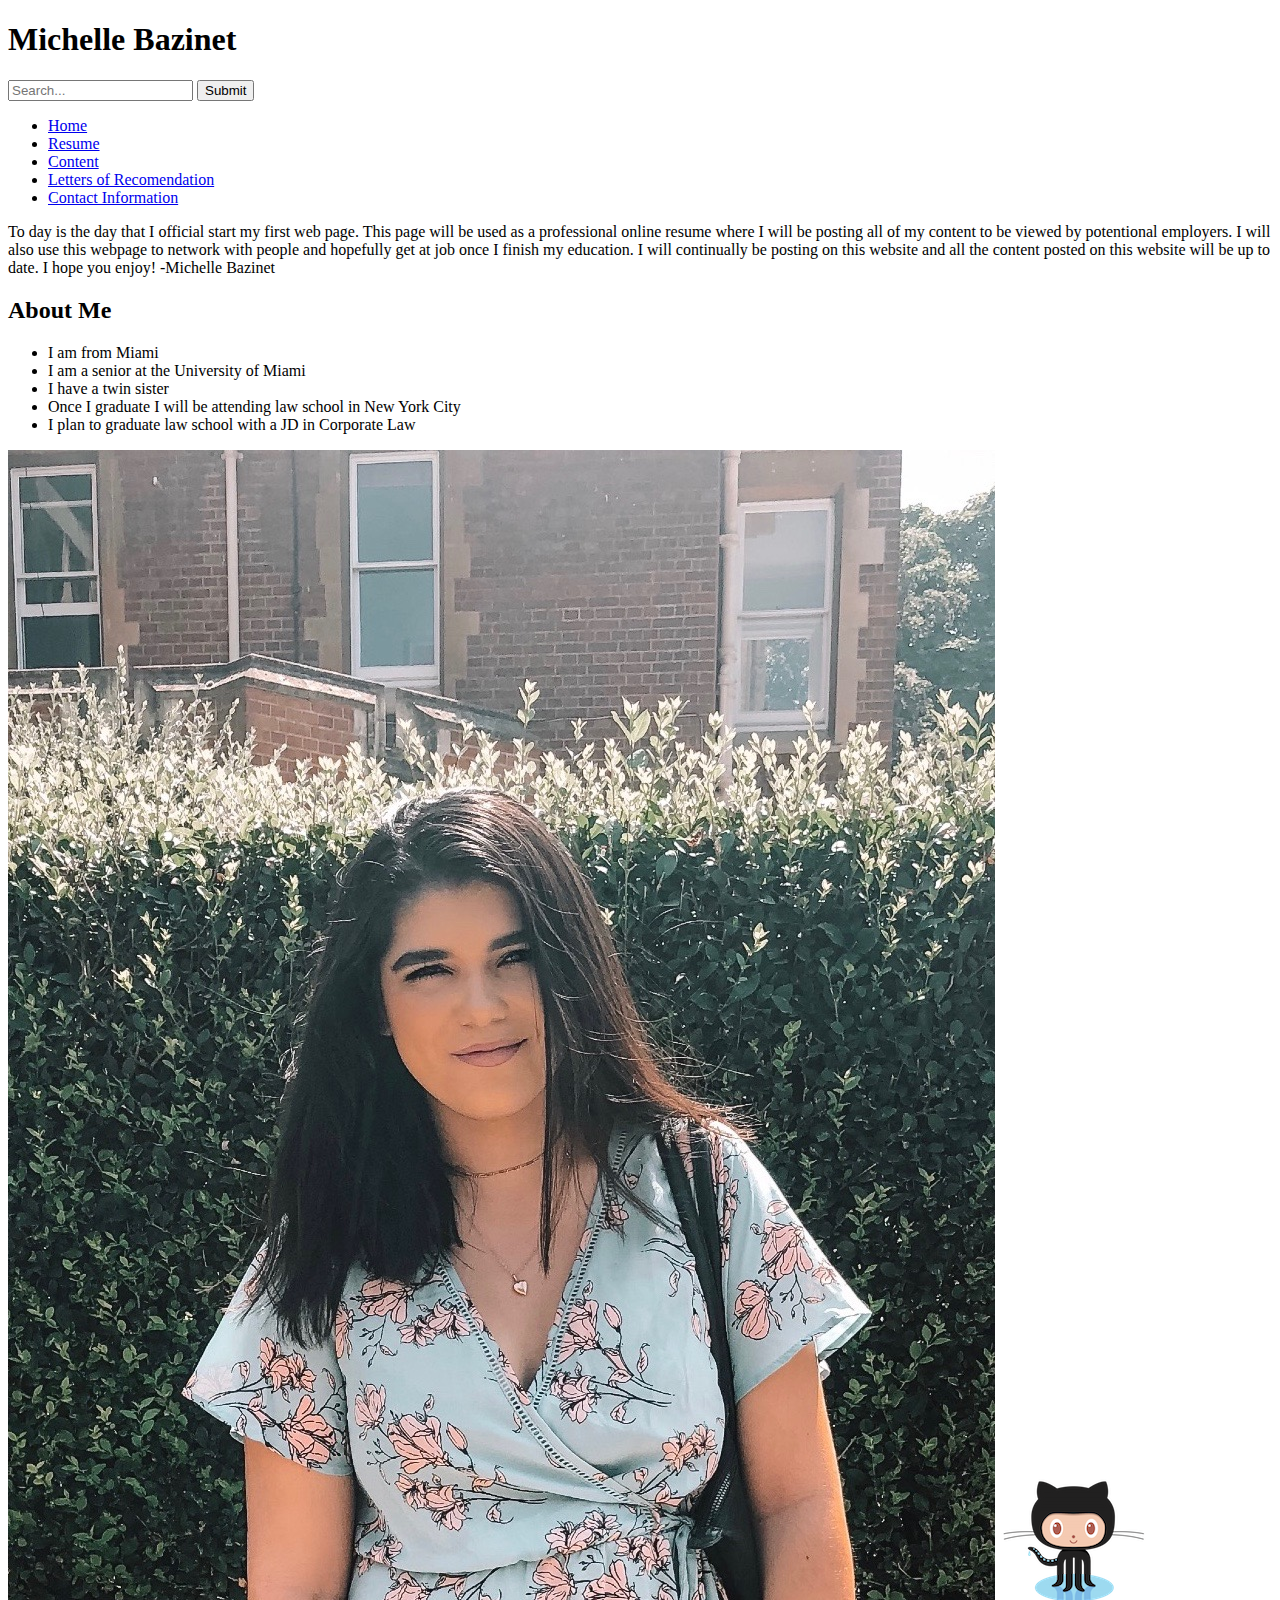
==== index.html @ 27cecf3d "Change alt tag" ====
<!DOCTYPE html>

<html lang="en">

  <head>
    <meta charset="UTF-8" />
    <title>Michelle Bazinet</title>
  </head>

  <body>

    <h1>Michelle Bazinet</h1>

    <form>
      <input type="search" placeholder="Search..."/>
      <input type="submit" value="Submit"/>
    </form>

    <nav>
      <ul>
        <li><a href="article.html">Home</a></li>
        <li><a href="article.html">Resume</a></li>
        <li><a href="article.html">Content</a></li>
        <li><a href="article.html">Letters of Recomendation</a></li>
        <li><a href="article.html">Contact Information</a></li>
      </ul>
    </nav>


    <p>
    To day is the day that I official start my first web page. This page will be used
    as a professional online resume where I will be posting all of my content to be viewed by potentional employers.
    I will also use this webpage to network with people and hopefully get at job once I
    finish my education. I will continually be posting on this website and all the content posted
    on this website will be up to date. I hope you enjoy!

    -Michelle Bazinet
    </p>

    <h2>About Me</h2>

    <ul>
      <li>I am from Miami </li>
      <li>I am a senior at the University of Miami </li>
      <li>I have a twin sister </li>
      <li>Once I graduate I will be attending law school in New York City </li>
      <li>I plan to graduate law school with a JD in Corporate Law</li>
    </ul>


<img src="michellebazinet.jpeg" alt="Michelle Bazinet" />

<img src="octocat.png" alt="octocat" />

</body>

</html>
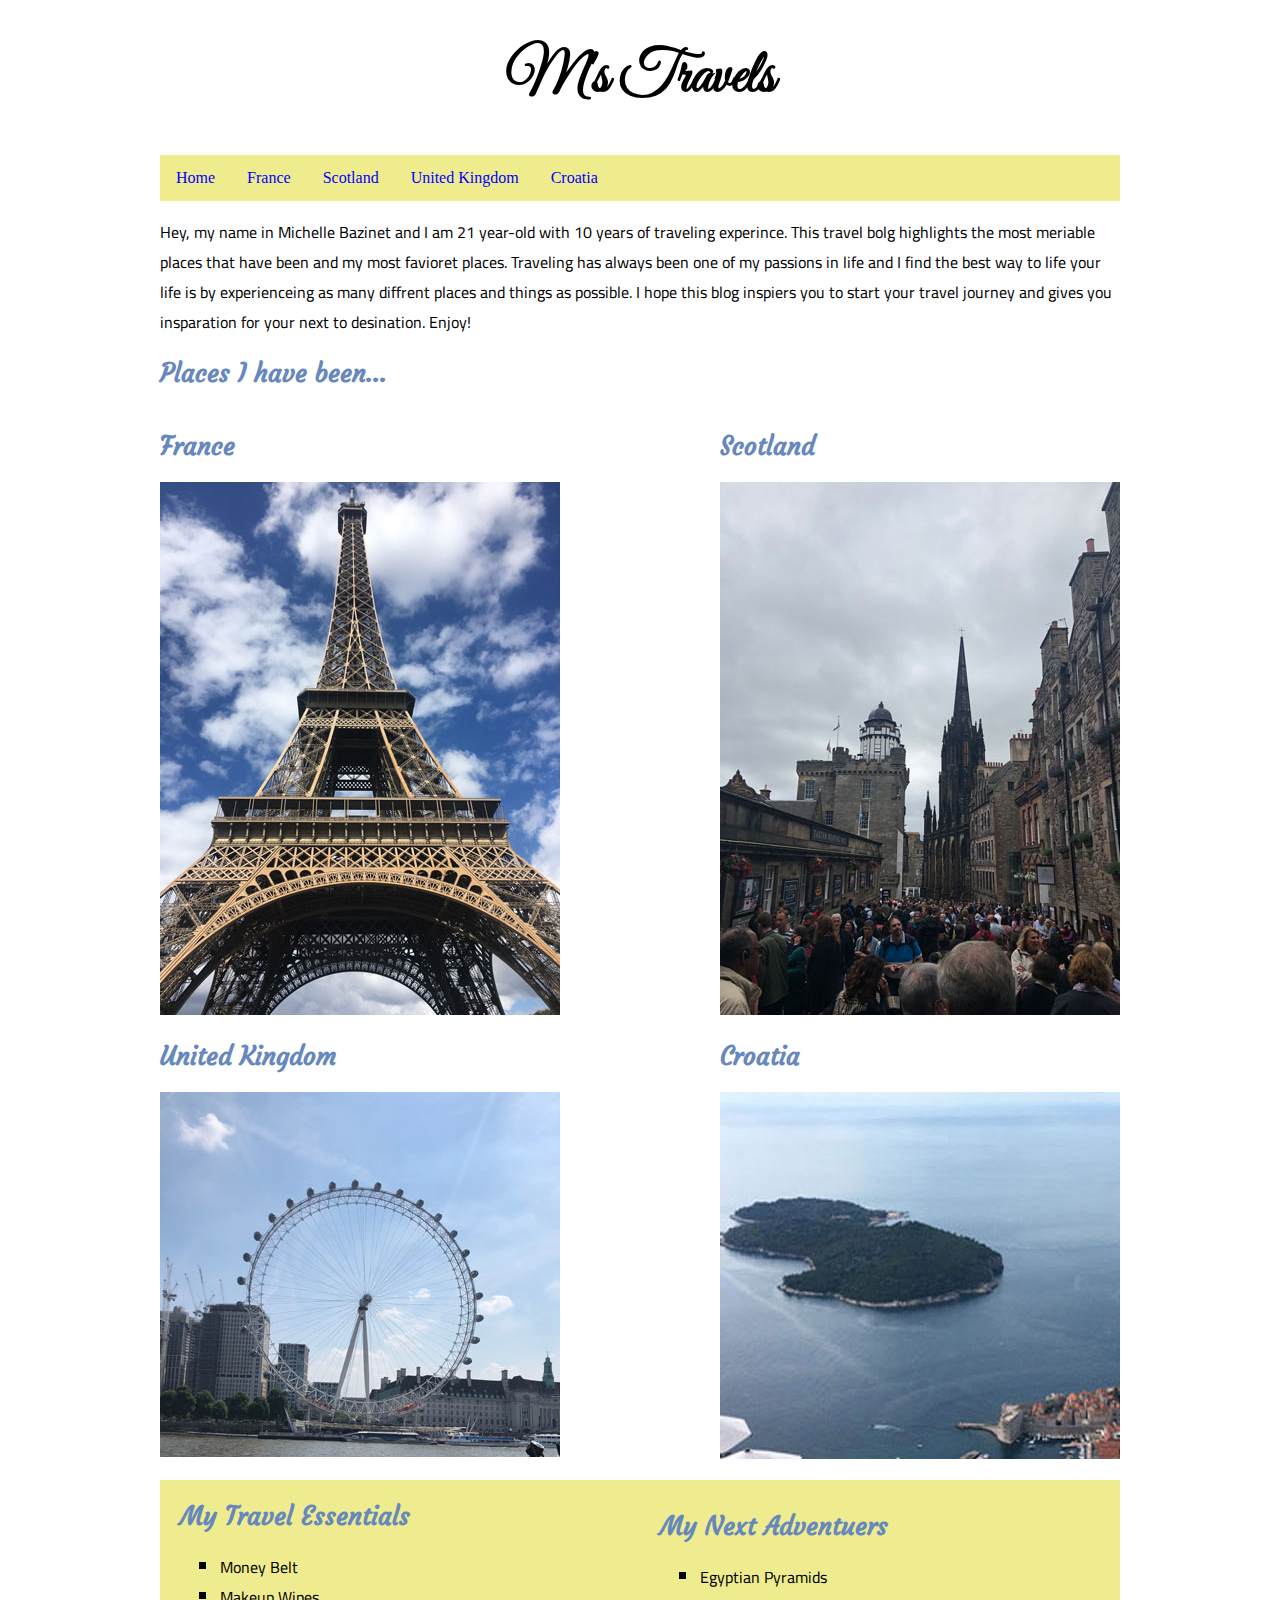
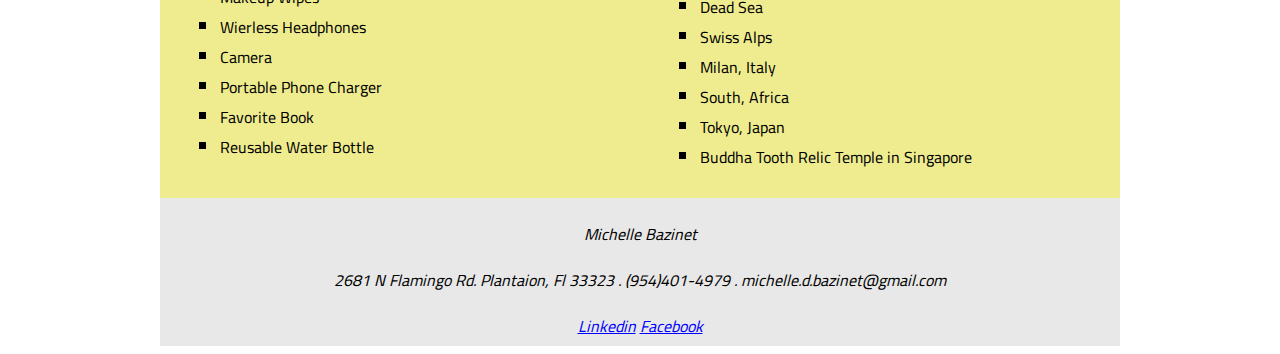
==== commit 06983d83: "Final Project" ====
--- a/index.html
+++ b/index.html
@@ -4,53 +4,127 @@
 
   <head>
     <meta charset="UTF-8" />
-    <title>Michelle Bazinet</title>
+    <title>M's Travels</title>
+    <link href="style.css" rel="stylesheet" />
   </head>
 
   <body>
 
-    <h1>Michelle Bazinet</h1>
+    <div id="wrapper">
 
-    <form>
-      <input type="search" placeholder="Search..."/>
-      <input type="submit" value="Submit"/>
-    </form>
+    <header>
+    <h1>M's Travels</h1>
+    </header>
 
     <nav>
       <ul>
-        <li><a href="article.html">Home</a></li>
-        <li><a href="article.html">Resume</a></li>
-        <li><a href="article.html">Content</a></li>
-        <li><a href="article.html">Letters of Recomendation</a></li>
-        <li><a href="article.html">Contact Information</a></li>
+        <li><a href="index.html">Home</a></li>
+        <li><a href="france.html">France</a></li>
+        <li><a href="scotland.html">Scotland</a></li>
+        <li><a href="london.html">United Kingdom</a></li>
+        <li><a href="croatia.html">Croatia</a></li>
       </ul>
     </nav>
 
+    <section id="intro">
+        <p>
+          Hey, my name in Michelle Bazinet and I am 21 year-old with 10 years of traveling experince. This travel bolg highlights the most meriable places that have been and my most favioret places. Traveling has always been one of my passions in life and I find the best way to life your life is by experienceing as many diffrent places and things as possible. I hope this blog inspiers you to start your travel journey and gives you insparation for your next to desination. Enjoy!
+        </p>
+
+     </section>
+
+     <section>
+       <h2>Places I have been...</h2>
+     </section>
+
+  <main>
+
+  <section id="paris"><h2>France</h2>
+
+    <a href="france.html"><img src="paris.jpg" alt="Eiffel Tower" /></a>
+
+  </section>
+
+  <section id="scotland"><h2>Scotland</h2>
+
+    <img src="scotland.jpg" alt="Scotland, Edinburgh" />
+
+  </section>
+
+  <section id="london"><h2>United Kingdom</h2>
+
+    <img src="london.jpg" alt="London Eye" />
+
+  </section>
+
+  <section id="croatia"><h2>Croatia</h2>
+
+    <img src="croatia.jpg" alt="Dubrovnik Croatia" />
+
+  </section>
+
+
+  <section id="essentials"> <h2>My Travel Essentials</h2>
+
+      <p>
+      <ul>
+
+       <li>Money Belt</li>
+       <li>Makeup Wipes</li>
+       <li>Wierless Headphones</li>
+       <li>Camera</li>
+       <li>Portable Phone Charger</li>
+       <li>Favorite Book</li>
+       <li>Reusable Water Bottle</li>
+
+     </ul>
+     </p>
+
+  </section>
+
+  <section id="adventuers"><h2>My Next Adventuers</h2>
 
     <p>
-    To day is the day that I official start my first web page. This page will be used
-    as a professional online resume where I will be posting all of my content to be viewed by potentional employers.
-    I will also use this webpage to network with people and hopefully get at job once I
-    finish my education. I will continually be posting on this website and all the content posted
-    on this website will be up to date. I hope you enjoy!
+    <ul>
 
-    -Michelle Bazinet
-    </p>
+     <li>Egyptian Pyramids</li>
+     <li>Dead Sea</li>
+     <li>Swiss Alps</li>
+     <li>Milan, Italy</li>
+     <li>South, Africa</li>
+     <li>Tokyo, Japan</li>
+     <li>Buddha Tooth Relic Temple in Singapore</li>
 
-    <h2>About Me</h2>
+   </ul>
+   </p>
 
-    <ul>
-      <li>I am from Miami </li>
-      <li>I am a senior at the University of Miami </li>
-      <li>I have a twin sister </li>
-      <li>Once I graduate I will be attending law school in New York City </li>
-      <li>I plan to graduate law school with a JD in Corporate Law</li>
-    </ul>
+  </section>
+
+  </main>
+
+  <footer>
+
+     <p>
+       Michelle Bazinet
+     </p>
+
+     <p>
+       2681 N Flamingo Rd. Plantaion, Fl 33323 . (954)401-4979 . michelle.d.bazinet@gmail.com
+     </p>
 
 
-<img src="michellebazinet.jpeg" alt="Michelle Bazinet" />
+    <article>
 
-<img src="octocat.png" alt="octocat" />
+        <a href="https://www.linkedin.com"> Linkedin</a>
+
+        <a href="https://www.facebook.com/michelle.bazinet"> Facebook</a>
+
+   </article>
+
+
+    </footer>
+
+ </div>
 
 </body>
 
--- a/style.css
+++ b/style.css
@@ -0,0 +1,283 @@
+@import url("https://fonts.googleapis.com/css?family=Cairo|Great+Vibes|IM+Fell+Great+Primer+SC|Courgette");
+
+header{
+  font-family: "Great Vibes", cursive;
+  font-size: 30px;
+  text-align: center;
+  color: black;
+  padding-top: 0;
+  border: 0;
+}
+
+nav{
+  font-size: 16px;
+  font-family: "IM Fell Great Primer SC", serif;
+}
+
+h2{
+  font-size: 25px;
+  font-family: "Courgette", cursive;
+  color: rgb(103, 136, 188);
+}
+
+body {
+  font-size: 16px;
+  font-family: "cairo", sans-serif;
+}
+
+#wrapper {
+  width:960px;
+  margin: 0 auto;
+}
+
+a:link {
+ color:blue;
+}
+
+a:visited {
+ color:rgb(103, 136, 188);
+}
+
+a:hover {
+ color:grey;
+}
+
+a:active {
+ color:black;
+}
+
+nav ul {
+  list-style-type: none;
+  margin: 0;
+  padding: 0;
+  overflow: hidden;
+  background-color: rgb(239, 236, 142);
+}
+
+nav li {
+  float: left;
+}
+
+nav li a {
+  display: block;
+  color: white;
+  text-align: center;
+  padding: 14px 16px;
+  text-decoration: none;
+}
+
+nav li a:hover {
+  background-color: white;
+}
+
+
+main{
+  display: grid;
+  grid-template-columns: repeat(2,2fr);
+  grid-template-rows: 300px;
+  grid-row-gap: 10px;
+  grid-template-areas: "paris scotland"
+                       "london croatia"
+                       "essentials adventuers"
+}
+
+footer{
+  background-color:rgb(232,232,232);
+  text-align: center;
+  padding: 5px;
+  font-style:italic;
+}
+
+#paris{
+  padding-right: 10px;
+}
+
+#london{
+  padding-top:300px;
+  padding-bottom: 250px;
+}
+
+#croatia{
+  padding-top: 300px;
+  padding-left: 80px;
+  padding-bottom: 250px;
+}
+
+#scotland{
+  padding-left: 80px;
+}
+
+#essentials{
+  background-color: rgb(239, 236, 143);
+  text-align: left;
+  padding-left: 20px;
+}
+
+#essentials ul{
+  list-style-type: square;
+}
+
+#adventuers{
+  background-color: rgb(239, 236, 143);
+  text-align:left;
+  padding: 10px;
+  padding-left: 20px;
+}
+
+#adventuers ul{
+  list-style-type: square;
+}
+
+
+#camdenphoto{
+  padding-top: 10px;
+  padding-left: 80px;
+}
+
+#londoneyephoto{
+  padding-top: 35px;
+  padding-left: 80px;
+}
+
+#stonehengephoto{
+  padding-left: 80px;
+  padding-bottom: 10px;
+}
+
+#theatrephoto{
+  padding-top: 10px;
+  padding-left: 80px;
+  padding-bottom: 20px;
+}
+
+#marcellephoto{
+  padding-top: 30px;
+  padding-left: 80px;
+}
+
+#louvrephoto{
+  padding-top: 70px;
+  padding-left: 80px;
+}
+
+#disneyphoto{
+  padding-left: 80px;
+  padding-bottom: 20px;
+}
+
+#monalisaphoto{
+  padding-left: 80px;
+  padding-bottom: 50px;
+  padding-top: 20px;
+}
+
+#castlephoto{
+  padding-top: 10px;
+  padding-left: 80px;
+}
+
+#scotlandfoodphoto{
+  padding-top: 30px;
+  padding-left: 80px;
+}
+
+#scotlandstreetphoto{
+  padding-top: 10px;
+  padding-left: 80px;
+}
+
+#edinburghviewphoto{
+  padding-left: 80px;
+  padding-top: 10px;
+}
+
+#greenhillsphoto{
+  padding-top: 10px;
+  padding-left: 80px;
+}
+
+#borderofcrotiaphoto{
+  padding-left: 80px;
+  padding-top: 5px;
+}
+
+#churchphoto{
+  padding-left: 80px;
+}
+
+#rocksphoto{
+  padding-left: 80px;
+  padding-bottom: 10px;
+}
+
+#paris{
+        border: 1px solid none;
+        width: 300px;
+        height: 200px;
+        display: inline-block;
+        background: url("img/flynn.jpg") no-repeat;
+        margin-right: 1em;
+        transform: scale(1);
+        position: relative;
+        transition: all 1s ease-in;
+      }
+
+#paris:hover {
+        transform: scale(1.1);
+        z-index: 10;
+        transition: all 1s ease-in;
+}
+
+#scotland{
+        border: 1px solid none;
+        width: 300px;
+        height: 200px;
+        display: inline-block;
+        background: url("img/flynn.jpg") no-repeat;
+        margin-right: 1em;
+        transform: scale(1);
+        position: relative;
+        transition: all 1s ease-in;
+      }
+
+#scotland:hover {
+        transform: scale(1.1);
+        z-index: 10;
+        transition: all 1s ease-in;
+}
+
+#croatia{
+        border: 1px solid none;
+        width: 300px;
+        height: 200px;
+        display: inline-block;
+        background: url("img/flynn.jpg") no-repeat;
+        margin-right: 1em;
+        transform: scale(1);
+        position: relative;
+        transition: all 1s ease-in;
+      }
+
+#croatia:hover {
+        transform: scale(1.1);
+        z-index: 10;
+        transition: all 1s ease-in;
+}
+
+#london{
+        border: 1px solid none;
+        width: 300px;
+        height: 200px;
+        display: inline-block;
+        background: url("img/flynn.jpg") no-repeat;
+        margin-right: 1em;
+        transform: scale(1);
+        position: relative;
+        transition: all 1s ease-in;
+      }
+
+#london:hover {
+        transform: scale(1.1);
+        z-index: 10;
+        transition: all 1s ease-in;
+}
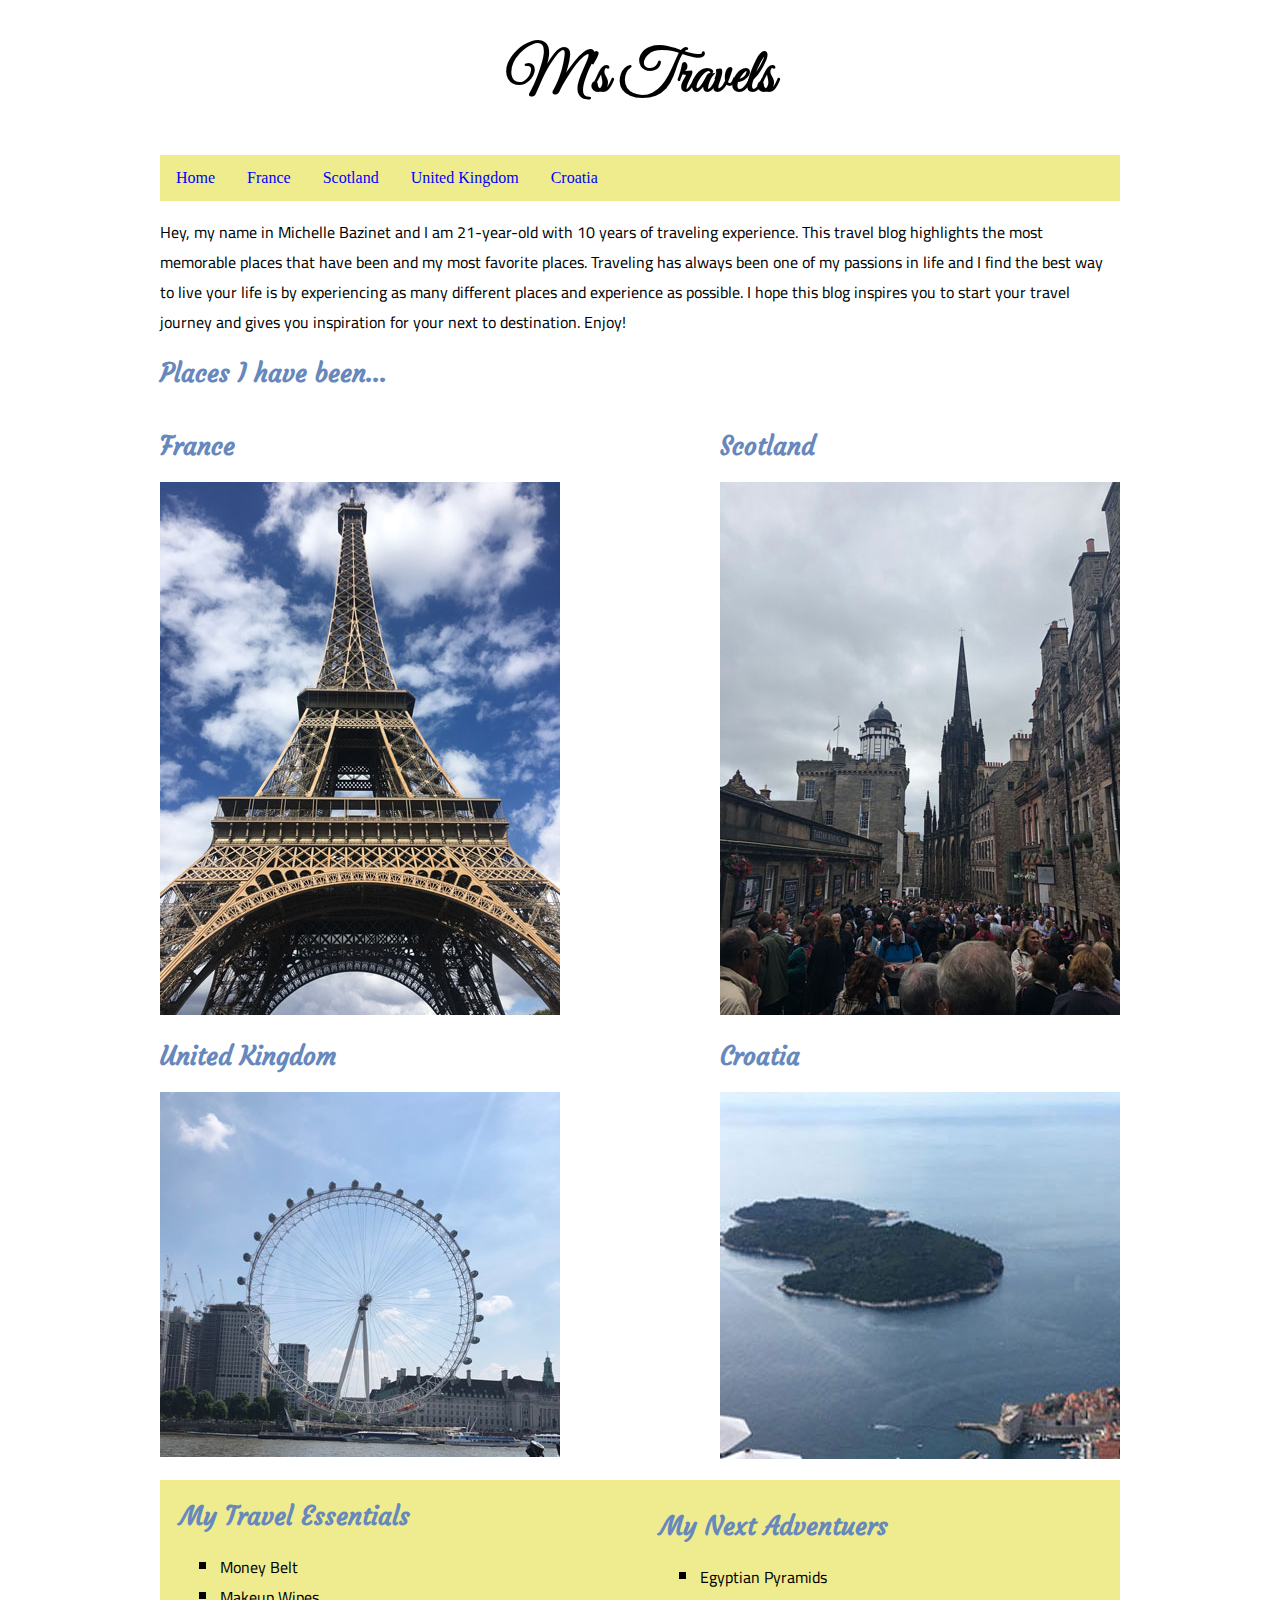
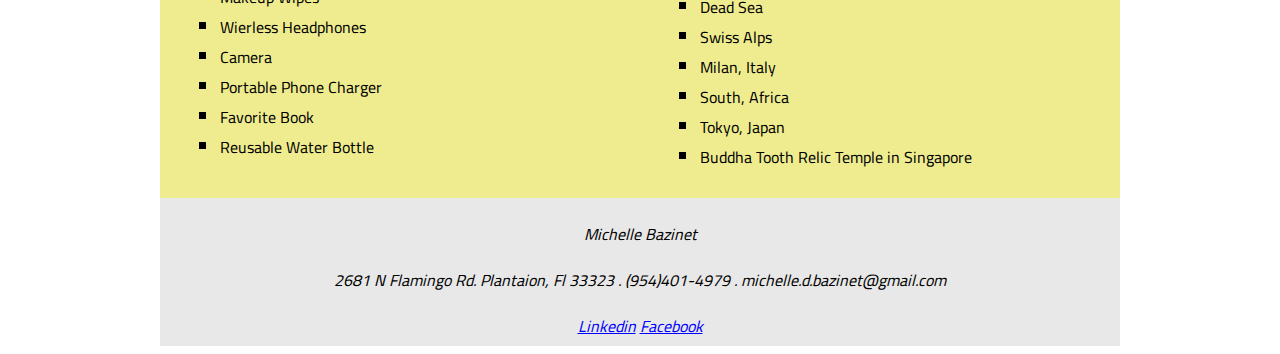
==== commit bba12747: "Final Project Edits" ====
--- a/index.html
+++ b/index.html
@@ -28,7 +28,7 @@
 
     <section id="intro">
         <p>
-          Hey, my name in Michelle Bazinet and I am 21 year-old with 10 years of traveling experince. This travel bolg highlights the most meriable places that have been and my most favioret places. Traveling has always been one of my passions in life and I find the best way to life your life is by experienceing as many diffrent places and things as possible. I hope this blog inspiers you to start your travel journey and gives you insparation for your next to desination. Enjoy!
+          Hey, my name in Michelle Bazinet and I am 21-year-old with 10 years of traveling experience. This travel blog highlights the most memorable places that have been and my most favorite places. Traveling has always been one of my passions in life and I find the best way to live your life is by experiencing as many different places and experience as possible. I hope this blog inspires you to start your travel journey and gives you inspiration for your next to destination. Enjoy!
         </p>
 
      </section>
@@ -47,19 +47,19 @@
 
   <section id="scotland"><h2>Scotland</h2>
 
-    <img src="scotland.jpg" alt="Scotland, Edinburgh" />
+    <a href="scotland.html"><img src="scotland.jpg" alt="Scotland, Edinburgh" /></a>
 
   </section>
 
   <section id="london"><h2>United Kingdom</h2>
 
-    <img src="london.jpg" alt="London Eye" />
+    <a href="london.html"><img src="london.jpg" alt="London Eye" /></a>
 
   </section>
 
   <section id="croatia"><h2>Croatia</h2>
 
-    <img src="croatia.jpg" alt="Dubrovnik Croatia" />
+    <a href="croatia.html"><img src="croatia.jpg" alt="Dubrovnik Croatia" /></a>
 
   </section>
 
--- a/style.css
+++ b/style.css
@@ -215,7 +215,7 @@
         width: 300px;
         height: 200px;
         display: inline-block;
-        background: url("img/flynn.jpg") no-repeat;
+        background: url("img/paris.jpg") no-repeat;
         margin-right: 1em;
         transform: scale(1);
         position: relative;
@@ -233,7 +233,7 @@
         width: 300px;
         height: 200px;
         display: inline-block;
-        background: url("img/flynn.jpg") no-repeat;
+        background: url("img/scotland.jpg") no-repeat;
         margin-right: 1em;
         transform: scale(1);
         position: relative;
@@ -251,7 +251,7 @@
         width: 300px;
         height: 200px;
         display: inline-block;
-        background: url("img/flynn.jpg") no-repeat;
+        background: url("img/croatia.jpg") no-repeat;
         margin-right: 1em;
         transform: scale(1);
         position: relative;
@@ -269,7 +269,7 @@
         width: 300px;
         height: 200px;
         display: inline-block;
-        background: url("img/flynn.jpg") no-repeat;
+        background: url("img/london.jpg") no-repeat;
         margin-right: 1em;
         transform: scale(1);
         position: relative;
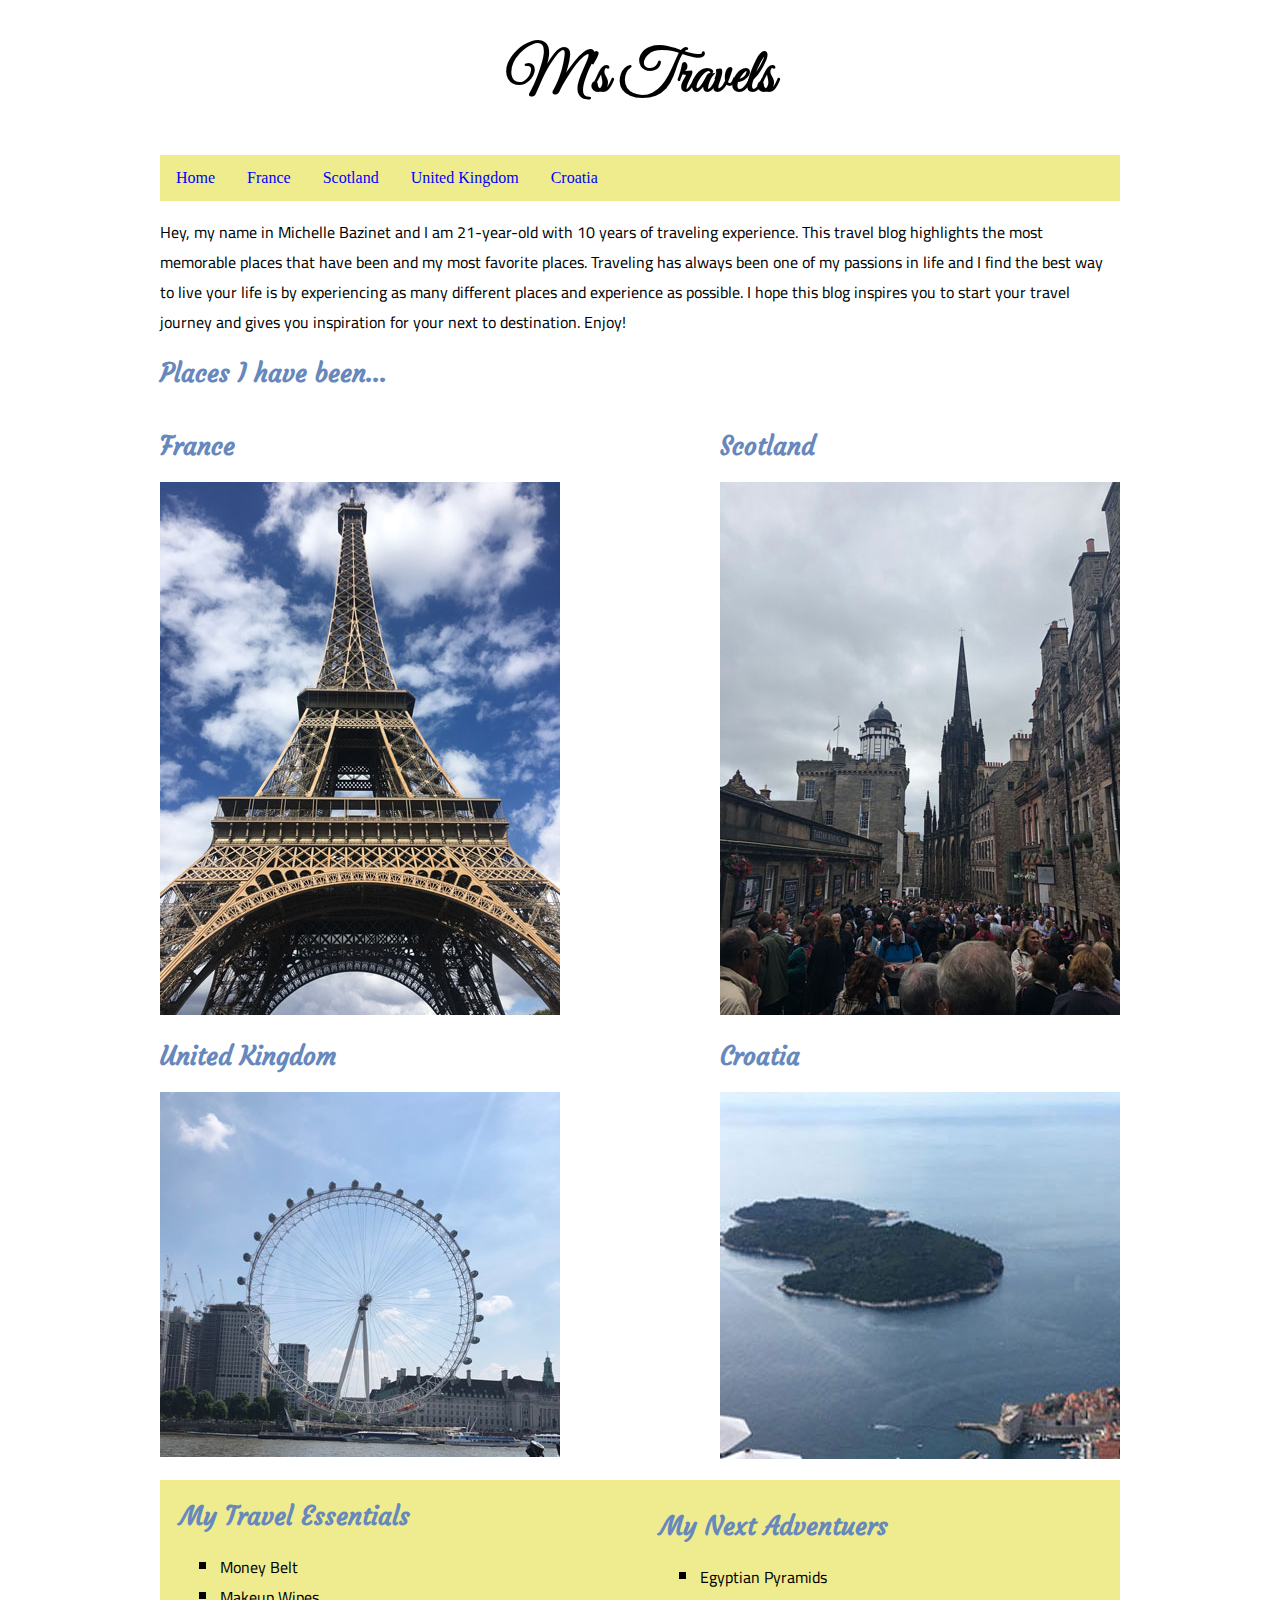
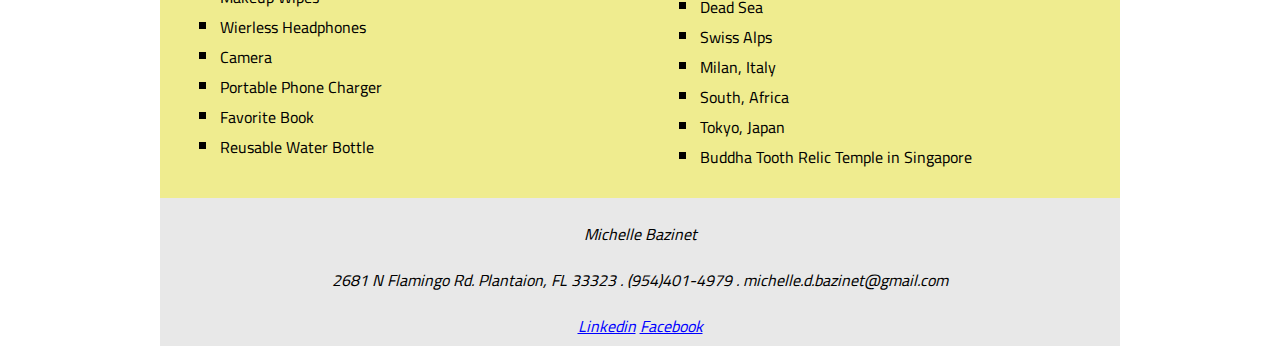
==== commit 4714ee78: "Final Project edited" ====
--- a/index.html
+++ b/index.html
@@ -3,30 +3,35 @@
 <html lang="en">
 
   <head>
+
     <meta charset="UTF-8" />
     <title>M's Travels</title>
-    <link href="style.css" rel="stylesheet" />
+    <link href="css/style.css" rel="stylesheet" />
+
   </head>
 
   <body>
 
-    <div id="wrapper">
+   <div id="wrapper">
 
     <header>
     <h1>M's Travels</h1>
     </header>
 
-    <nav>
+   <nav>
+
       <ul>
         <li><a href="index.html">Home</a></li>
-        <li><a href="france.html">France</a></li>
-        <li><a href="scotland.html">Scotland</a></li>
-        <li><a href="london.html">United Kingdom</a></li>
-        <li><a href="croatia.html">Croatia</a></li>
+        <li><a href="france/france.html">France</a></li>
+        <li><a href="scotland/scotland.html">Scotland</a></li>
+        <li><a href="london/london.html">United Kingdom</a></li>
+        <li><a href="croatia/croatia.html">Croatia</a></li>
       </ul>
+
     </nav>
 
     <section id="intro">
+
         <p>
           Hey, my name in Michelle Bazinet and I am 21-year-old with 10 years of traveling experience. This travel blog highlights the most memorable places that have been and my most favorite places. Traveling has always been one of my passions in life and I find the best way to live your life is by experiencing as many different places and experience as possible. I hope this blog inspires you to start your travel journey and gives you inspiration for your next to destination. Enjoy!
         </p>
@@ -34,82 +39,84 @@
      </section>
 
      <section>
+
        <h2>Places I have been...</h2>
+
      </section>
 
   <main>
 
-  <section id="paris"><h2>France</h2>
+    <section id="paris"><h2>France</h2>
 
-    <a href="france.html"><img src="paris.jpg" alt="Eiffel Tower" /></a>
+    <a href="france/france.html"><img src="img/paris.jpg" alt="Eiffel Tower" /></a>
 
-  </section>
+   </section>
 
-  <section id="scotland"><h2>Scotland</h2>
+   <section id="scotland"><h2>Scotland</h2>
 
-    <a href="scotland.html"><img src="scotland.jpg" alt="Scotland, Edinburgh" /></a>
+    <a href="scotland/scotland.html"><img src="img/scotland.jpg" alt="Scotland, Edinburgh" /></a>
 
-  </section>
+   </section>
 
-  <section id="london"><h2>United Kingdom</h2>
+   <section id="london"><h2>United Kingdom</h2>
 
-    <a href="london.html"><img src="london.jpg" alt="London Eye" /></a>
+    <a href="london/london.html"><img src="img/london.jpg" alt="London Eye" /></a>
 
-  </section>
+   </section>
 
-  <section id="croatia"><h2>Croatia</h2>
+   <section id="croatia"><h2>Croatia</h2>
 
-    <a href="croatia.html"><img src="croatia.jpg" alt="Dubrovnik Croatia" /></a>
+    <a href="croatia/croatia.html"><img src="img/croatia.jpg" alt="Dubrovnik Croatia" /></a>
 
-  </section>
+   </section>
 
 
-  <section id="essentials"> <h2>My Travel Essentials</h2>
+   <section id="essentials"> <h2>My Travel Essentials</h2>
 
       <p>
-      <ul>
+        <ul>
 
-       <li>Money Belt</li>
-       <li>Makeup Wipes</li>
-       <li>Wierless Headphones</li>
-       <li>Camera</li>
-       <li>Portable Phone Charger</li>
-       <li>Favorite Book</li>
-       <li>Reusable Water Bottle</li>
+        <li>Money Belt</li>
+        <li>Makeup Wipes</li>
+        <li>Wierless Headphones</li>
+        <li>Camera</li>
+        <li>Portable Phone Charger</li>
+        <li>Favorite Book</li>
+        <li>Reusable Water Bottle</li>
 
-     </ul>
-     </p>
+        </ul>
+      </p>
 
   </section>
 
   <section id="adventuers"><h2>My Next Adventuers</h2>
 
     <p>
-    <ul>
+      <ul>
 
-     <li>Egyptian Pyramids</li>
-     <li>Dead Sea</li>
-     <li>Swiss Alps</li>
-     <li>Milan, Italy</li>
-     <li>South, Africa</li>
-     <li>Tokyo, Japan</li>
-     <li>Buddha Tooth Relic Temple in Singapore</li>
+      <li>Egyptian Pyramids</li>
+      <li>Dead Sea</li>
+      <li>Swiss Alps</li>
+      <li>Milan, Italy</li>
+      <li>South, Africa</li>
+      <li>Tokyo, Japan</li>
+      <li>Buddha Tooth Relic Temple in Singapore</li>
 
-   </ul>
-   </p>
+      </ul>
+    </p>
 
   </section>
 
-  </main>
+ </main>
 
-  <footer>
+ <footer>
 
      <p>
        Michelle Bazinet
      </p>
 
      <p>
-       2681 N Flamingo Rd. Plantaion, Fl 33323 . (954)401-4979 . michelle.d.bazinet@gmail.com
+       2681 N Flamingo Rd. Plantaion, FL 33323 . (954)401-4979 . michelle.d.bazinet@gmail.com
      </p>
 
 
@@ -122,7 +129,7 @@
    </article>
 
 
-    </footer>
+  </footer>
 
  </div>
 
--- a/css/style.css
+++ b/css/style.css
@@ -0,0 +1,283 @@
+@import url("https://fonts.googleapis.com/css?family=Cairo|Great+Vibes|IM+Fell+Great+Primer+SC|Courgette");
+
+header{
+  font-family: "Great Vibes", cursive;
+  font-size: 30px;
+  text-align: center;
+  color: black;
+  padding-top: 0;
+  border: 0;
+}
+
+nav{
+  font-size: 16px;
+  font-family: "IM Fell Great Primer SC", serif;
+}
+
+h2{
+  font-size: 25px;
+  font-family: "Courgette", cursive;
+  color: rgb(103, 136, 188);
+}
+
+body {
+  font-size: 16px;
+  font-family: "cairo", sans-serif;
+}
+
+#wrapper {
+  width:960px;
+  margin: 0 auto;
+}
+
+a:link {
+ color:blue;
+}
+
+a:visited {
+ color:rgb(103, 136, 188);
+}
+
+a:hover {
+ color:grey;
+}
+
+a:active {
+ color:black;
+}
+
+nav ul {
+  list-style-type: none;
+  margin: 0;
+  padding: 0;
+  overflow: hidden;
+  background-color: rgb(239, 236, 142);
+}
+
+nav li {
+  float: left;
+}
+
+nav li a {
+  display: block;
+  color: white;
+  text-align: center;
+  padding: 14px 16px;
+  text-decoration: none;
+}
+
+nav li a:hover {
+  background-color: white;
+}
+
+
+main{
+  display: grid;
+  grid-template-columns: repeat(2,2fr);
+  grid-template-rows: 300px;
+  grid-row-gap: 10px;
+  grid-template-areas: "paris scotland"
+                       "london croatia"
+                       "essentials adventuers"
+}
+
+footer{
+  background-color:rgb(232,232,232);
+  text-align: center;
+  padding: 5px;
+  font-style:italic;
+}
+
+#paris{
+  padding-right: 10px;
+}
+
+#london{
+  padding-top:300px;
+  padding-bottom: 250px;
+}
+
+#croatia{
+  padding-top: 300px;
+  padding-left: 80px;
+  padding-bottom: 250px;
+}
+
+#scotland{
+  padding-left: 80px;
+}
+
+#essentials{
+  background-color: rgb(239, 236, 143);
+  text-align: left;
+  padding-left: 20px;
+}
+
+#essentials ul{
+  list-style-type: square;
+}
+
+#adventuers{
+  background-color: rgb(239, 236, 143);
+  text-align:left;
+  padding: 10px;
+  padding-left: 20px;
+}
+
+#adventuers ul{
+  list-style-type: square;
+}
+
+
+#camdenphoto{
+  padding-top: 10px;
+  padding-left: 80px;
+}
+
+#londoneyephoto{
+  padding-top: 35px;
+  padding-left: 80px;
+}
+
+#stonehengephoto{
+  padding-left: 80px;
+  padding-bottom: 10px;
+}
+
+#theatrephoto{
+  padding-top: 10px;
+  padding-left: 80px;
+  padding-bottom: 20px;
+}
+
+#marcellephoto{
+  padding-top: 30px;
+  padding-left: 80px;
+}
+
+#louvrephoto{
+  padding-top: 70px;
+  padding-left: 80px;
+}
+
+#disneyphoto{
+  padding-left: 80px;
+  padding-bottom: 40px;
+}
+
+#monalisaphoto{
+  padding-left: 80px;
+  padding-bottom: 30px;
+  padding-top: 30px;
+}
+
+#castlephoto{
+  padding-top: 10px;
+  padding-left: 80px;
+}
+
+#scotlandfoodphoto{
+  padding-top: 30px;
+  padding-left: 80px;
+}
+
+#scotlandstreetphoto{
+  padding-top: 10px;
+  padding-left: 80px;
+}
+
+#edinburghviewphoto{
+  padding-left: 80px;
+  padding-top: 10px;
+}
+
+#greenhillsphoto{
+  padding-top: 10px;
+  padding-left: 80px;
+}
+
+#borderofcrotiaphoto{
+  padding-left: 80px;
+  padding-top: 5px;
+}
+
+#churchphoto{
+  padding-left: 80px;
+}
+
+#rocksphoto{
+  padding-left: 80px;
+  padding-bottom: 10px;
+}
+
+#paris{
+        border: 1px solid none;
+        width: 300px;
+        height: 200px;
+        display: inline-block;
+        background: url("img/paris.jpg") no-repeat;
+        margin-right: 1em;
+        transform: scale(1);
+        position: relative;
+        transition: all 1s ease-in;
+}
+
+#paris:hover {
+        transform: scale(1.1);
+        z-index: 10;
+        transition: all 1s ease-in;
+}
+
+#scotland{
+        border: 1px solid none;
+        width: 300px;
+        height: 200px;
+        display: inline-block;
+        background: url("img/scotland.jpg") no-repeat;
+        margin-right: 1em;
+        transform: scale(1);
+        position: relative;
+        transition: all 1s ease-in;
+}
+
+#scotland:hover {
+        transform: scale(1.1);
+        z-index: 10;
+        transition: all 1s ease-in;
+}
+
+#croatia{
+        border: 1px solid none;
+        width: 300px;
+        height: 200px;
+        display: inline-block;
+        background: url("img/croatia.jpg") no-repeat;
+        margin-right: 1em;
+        transform: scale(1);
+        position: relative;
+        transition: all 1s ease-in;
+}
+
+#croatia:hover {
+        transform: scale(1.1);
+        z-index: 10;
+        transition: all 1s ease-in;
+}
+
+#london{
+        border: 1px solid none;
+        width: 300px;
+        height: 200px;
+        display: inline-block;
+        background: url("img/london.jpg") no-repeat;
+        margin-right: 1em;
+        transform: scale(1);
+        position: relative;
+        transition: all 1s ease-in;
+}
+
+#london:hover {
+        transform: scale(1.1);
+        z-index: 10;
+        transition: all 1s ease-in;
+}
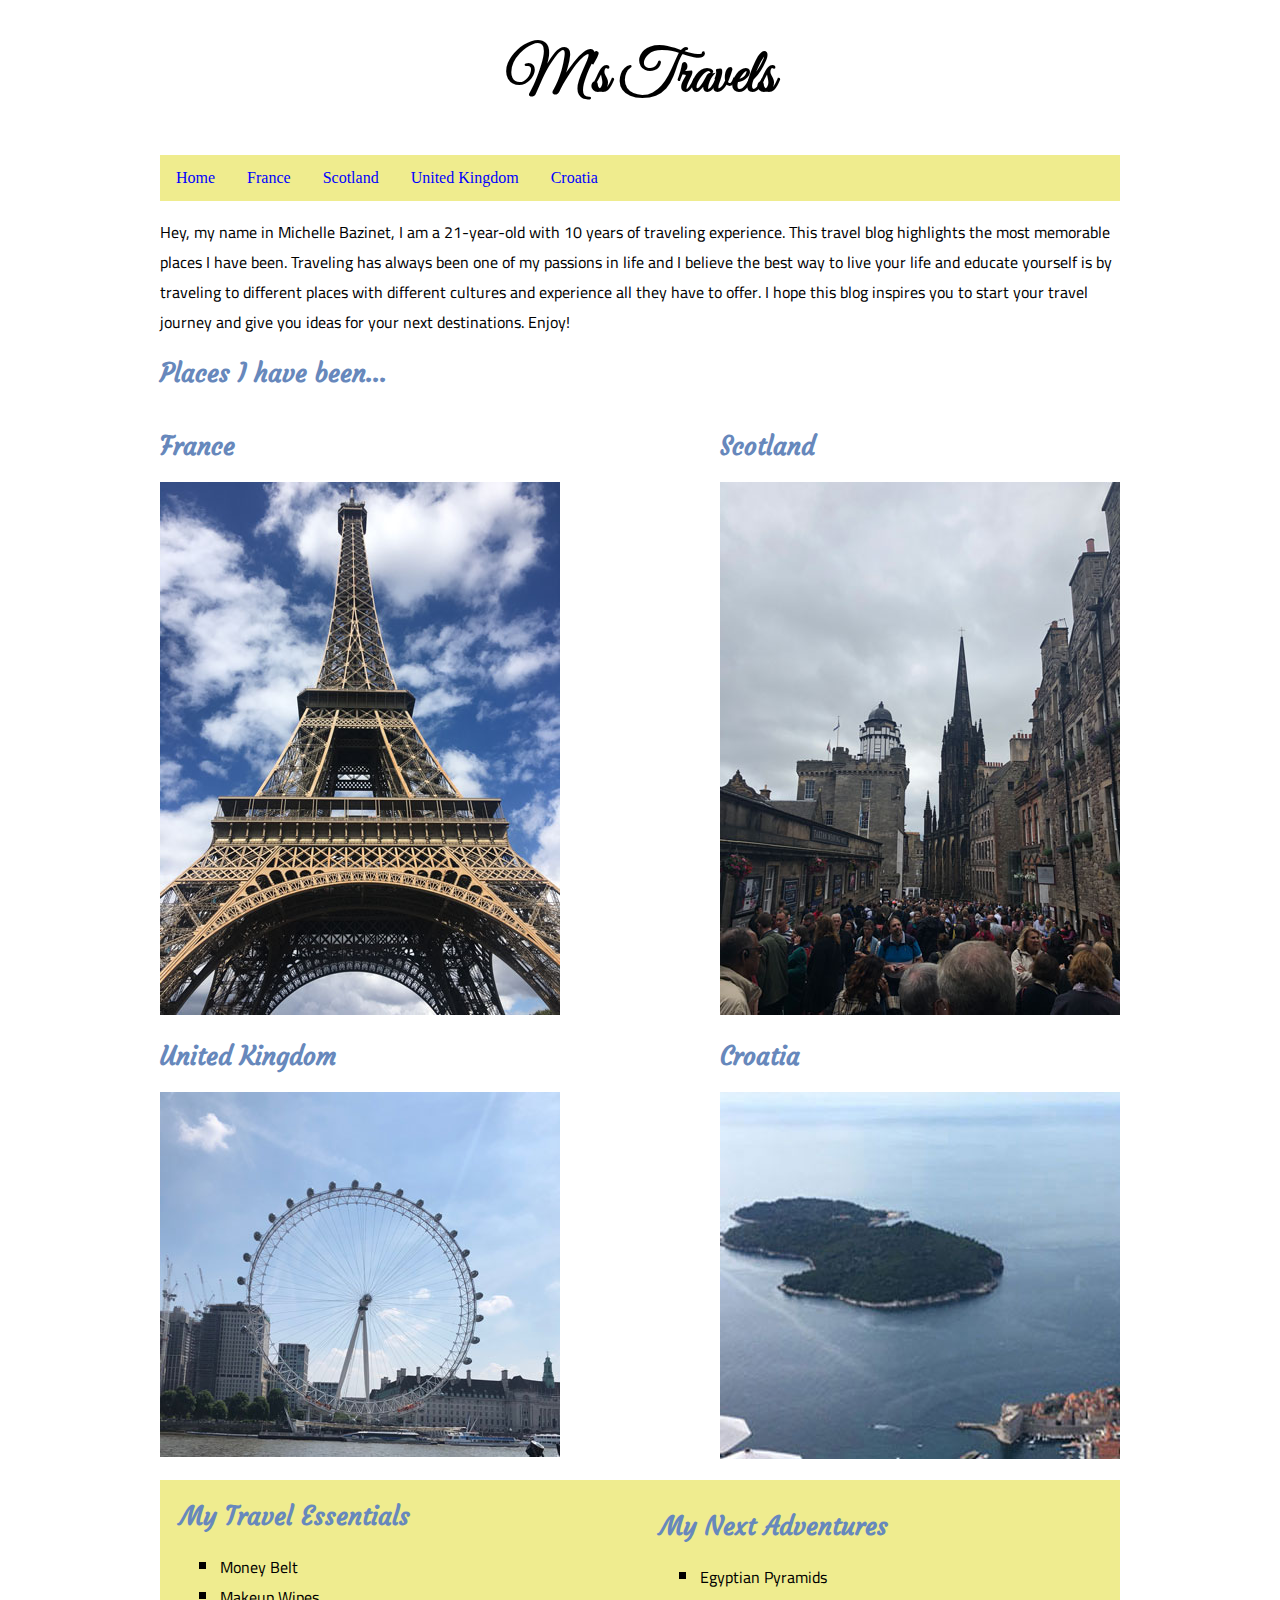
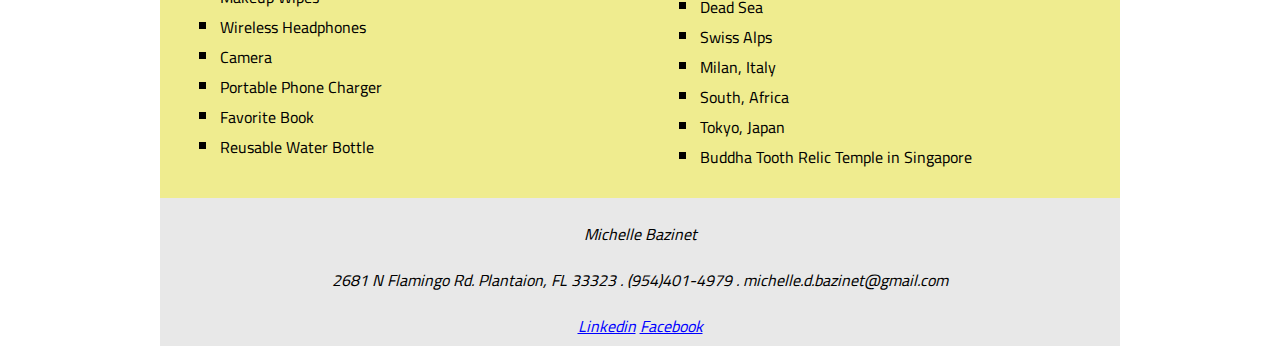
==== commit 89cf9f6f: "Final Project Final Edits" ====
--- a/index.html
+++ b/index.html
@@ -33,7 +33,7 @@
     <section id="intro">
 
         <p>
-          Hey, my name in Michelle Bazinet and I am 21-year-old with 10 years of traveling experience. This travel blog highlights the most memorable places that have been and my most favorite places. Traveling has always been one of my passions in life and I find the best way to live your life is by experiencing as many different places and experience as possible. I hope this blog inspires you to start your travel journey and gives you inspiration for your next to destination. Enjoy!
+          Hey, my name in Michelle Bazinet, I am a 21-year-old with 10 years of traveling experience. This travel blog highlights the most memorable places I have been. Traveling has always been one of my passions in life and I believe the best way to live your life and educate yourself is by traveling to different places with different cultures and experience all they have to offer. I hope this blog inspires you to start your travel journey and give you ideas for your next destinations. Enjoy!
         </p>
 
      </section>
@@ -48,62 +48,58 @@
 
     <section id="paris"><h2>France</h2>
 
-    <a href="france/france.html"><img src="img/paris.jpg" alt="Eiffel Tower" /></a>
+      <a href="france/france.html"><img src="img/paris.jpg" alt="Eiffel Tower" /></a>
 
    </section>
 
    <section id="scotland"><h2>Scotland</h2>
 
-    <a href="scotland/scotland.html"><img src="img/scotland.jpg" alt="Scotland, Edinburgh" /></a>
+     <a href="scotland/scotland.html"><img src="img/scotland.jpg" alt="Scotland, Edinburgh" /></a>
 
    </section>
 
    <section id="london"><h2>United Kingdom</h2>
 
-    <a href="london/london.html"><img src="img/london.jpg" alt="London Eye" /></a>
+     <a href="london/london.html"><img src="img/london.jpg" alt="London Eye" /></a>
 
    </section>
 
    <section id="croatia"><h2>Croatia</h2>
 
-    <a href="croatia/croatia.html"><img src="img/croatia.jpg" alt="Dubrovnik Croatia" /></a>
+     <a href="croatia/croatia.html"><img src="img/croatia.jpg" alt="Dubrovnik Croatia" /></a>
 
    </section>
 
 
    <section id="essentials"> <h2>My Travel Essentials</h2>
 
-      <p>
-        <ul>
+      <ul>
 
         <li>Money Belt</li>
         <li>Makeup Wipes</li>
-        <li>Wierless Headphones</li>
+        <li>Wireless Headphones</li>
         <li>Camera</li>
         <li>Portable Phone Charger</li>
         <li>Favorite Book</li>
         <li>Reusable Water Bottle</li>
 
-        </ul>
-      </p>
+      </ul>
 
   </section>
 
-  <section id="adventuers"><h2>My Next Adventuers</h2>
+  <section id="adventuers"><h2>My Next Adventures</h2>
 
-    <p>
-      <ul>
+     <ul>
 
-      <li>Egyptian Pyramids</li>
-      <li>Dead Sea</li>
-      <li>Swiss Alps</li>
-      <li>Milan, Italy</li>
-      <li>South, Africa</li>
-      <li>Tokyo, Japan</li>
-      <li>Buddha Tooth Relic Temple in Singapore</li>
+       <li>Egyptian Pyramids</li>
+       <li>Dead Sea</li>
+       <li>Swiss Alps</li>
+       <li>Milan, Italy</li>
+       <li>South, Africa</li>
+       <li>Tokyo, Japan</li>
+       <li>Buddha Tooth Relic Temple in Singapore</li>
 
-      </ul>
-    </p>
+    </ul>
 
   </section>
 
--- a/css/style.css
+++ b/css/style.css
@@ -130,84 +130,87 @@
 
 
 #camdenphoto{
+  padding-top: 20px;
+  padding-left: 80px;
+}
+
+#londoneyephoto{
+  padding-top: 40px;
+  padding-left: 80px;
+  padding-bottom: 10px;
+}
+
+#stonehengephoto{
+  padding-left: 80px;
+  padding-top: 3px;
+}
+
+#theatrephoto{
+  padding-left: 80px;
+  padding-bottom: 10px;
+}
+
+#marcellephoto{
+  padding-top: 20px;
+  padding-left: 80px;
+}
+
+#louvrephoto{
+  padding-top: 20px;
+  padding-left: 80px;
+}
+
+#disneyphoto{
+  padding-left: 80px;
+  padding-bottom: 10px;
+}
+
+#monalisaphoto{
+  padding-left: 80px;
+  padding-bottom: 10px;
+  padding-top: 5px;
+}
+
+#castlephoto{
+  padding-left: 80px;
+  padding-top: 20px;
+}
+
+#scotlandfoodphoto{
+  padding-top: 40px;
+  padding-left: 80px;
+}
+
+#scotlandstreetphoto{
+  padding-top: 15px;
+  padding-left: 80px;
+}
+
+#edinburghviewphoto{
+  padding-left: 80px;
   padding-top: 10px;
-  padding-left: 80px;
-}
-
-#londoneyephoto{
-  padding-top: 35px;
-  padding-left: 80px;
-}
-
-#stonehengephoto{
-  padding-left: 80px;
-  padding-bottom: 10px;
-}
-
-#theatrephoto{
-  padding-top: 10px;
-  padding-left: 80px;
-  padding-bottom: 20px;
-}
-
-#marcellephoto{
-  padding-top: 30px;
-  padding-left: 80px;
-}
-
-#louvrephoto{
-  padding-top: 70px;
-  padding-left: 80px;
-}
-
-#disneyphoto{
-  padding-left: 80px;
-  padding-bottom: 40px;
-}
-
-#monalisaphoto{
-  padding-left: 80px;
-  padding-bottom: 30px;
-  padding-top: 30px;
-}
-
-#castlephoto{
-  padding-top: 10px;
-  padding-left: 80px;
-}
-
-#scotlandfoodphoto{
-  padding-top: 30px;
-  padding-left: 80px;
-}
-
-#scotlandstreetphoto{
-  padding-top: 10px;
-  padding-left: 80px;
-}
-
-#edinburghviewphoto{
-  padding-left: 80px;
-  padding-top: 10px;
+  padding-bottom: 10px;
 }
 
 #greenhillsphoto{
-  padding-top: 10px;
+  padding-top: 20px;
   padding-left: 80px;
 }
 
 #borderofcrotiaphoto{
   padding-left: 80px;
+  padding-top: 20px;
+}
+
+#churchphoto{
+  padding-left: 80px;
   padding-top: 5px;
 }
 
-#churchphoto{
-  padding-left: 80px;
-}
-
 #rocksphoto{
   padding-left: 80px;
-  padding-bottom: 10px;
+  padding-bottom: 15px;
+  padding-top: 5px;
 }
 
 #paris{
